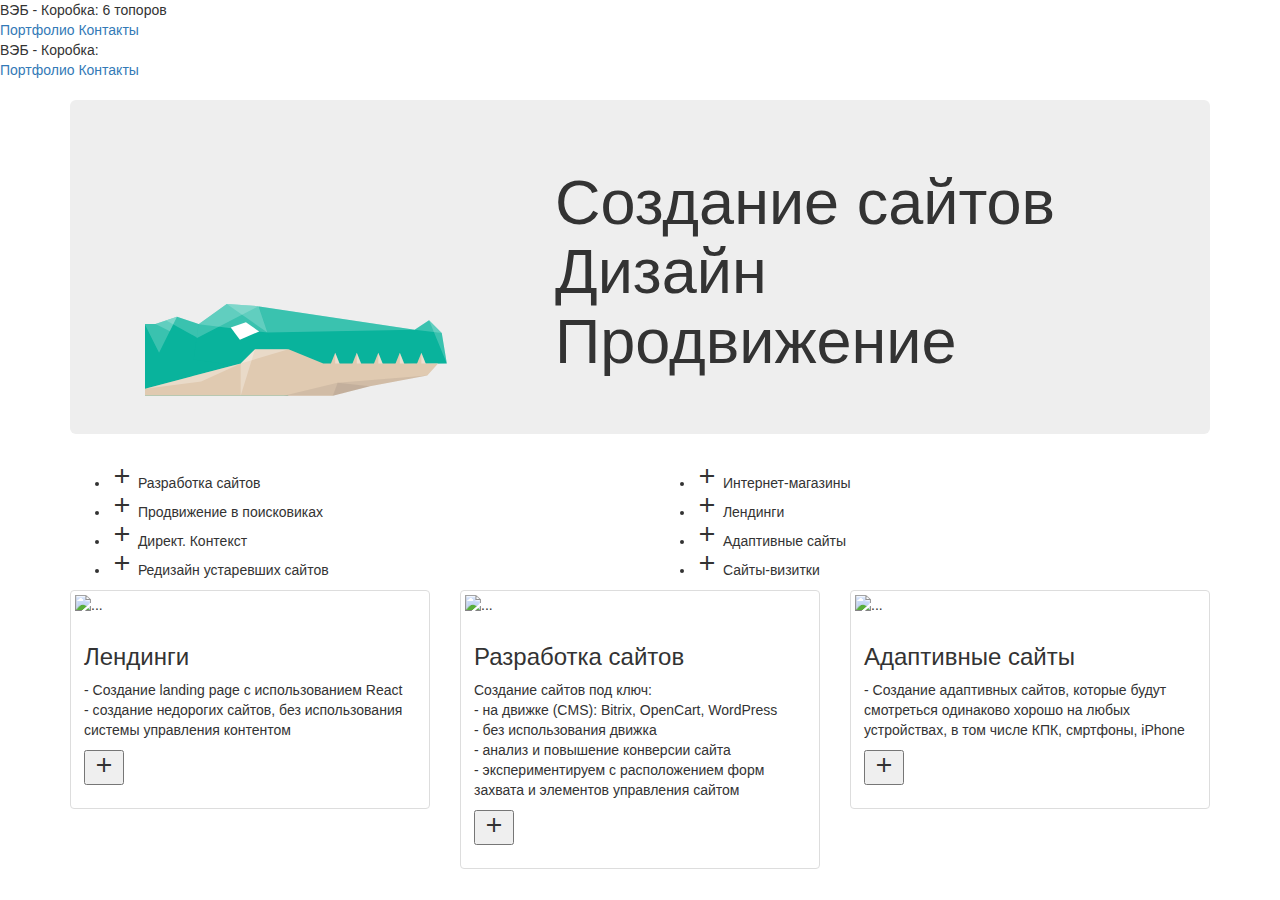
==== index.html @ 4f23ef88 "Create index.html" ====
<!DOCTYPE html>
<html lang="en">
	<head>
		<meta charset="utf-8">
		<meta http-equiv="X-UA-Compatible" content="IE=edge">
		<meta name="viewport" content="width=device-width, initial-scale=1">
		<title>6 топоров</title>

		<!-- Bootstrap -->
		<link rel="stylesheet" href="https://maxcdn.bootstrapcdn.com/bootstrap/3.3.7/css/bootstrap.min.css" integrity="sha384-BVYiiSIFeK1dGmJRAkycuHAHRg32OmUcww7on3RYdg4Va+PmSTsz/K68vbdEjh4u" crossorigin="anonymous">

		<!-- MDL -->
		<link rel="stylesheet" href="https://code.getmdl.io/1.3.0/material.teal-cyan.min.css" />
		<link rel="stylesheet" href="http://fonts.googleapis.com/css?family=Roboto:300,400,500,700" type="text/css">
		<link rel="stylesheet" href="https://fonts.googleapis.com/icon?family=Material+Icons">
		<!-- HTML5 Shim and Respond.js IE8 support of HTML5 elements and media queries -->
		<!-- WARNING: Respond.js doesn't work if you view the page via file:// -->
		<!--[if lt IE 9]>
			<script src="https://oss.maxcdn.com/html5shiv/3.7.2/html5shiv.min.js"></script>
			<script src="https://oss.maxcdn.com/respond/1.4.2/respond.min.js"></script>
		<![endif]-->
	</head>
	<body>
		<!-- Always shows a header, even in smaller screens. -->
			<div class="mdl-layout mdl-js-layout mdl-layout--fixed-header">
				<header class="mdl-layout__header">
					<div class="mdl-layout__header-row">
						<!-- Title -->
						<span class="mdl-layout-title">ВЭБ - Коробка: 6 топоров</span>
						<!-- Add spacer, to align navigation to the right -->
						<div class="mdl-layout-spacer"></div>
						<!-- Navigation. We hide it in small screens. -->
						<nav class="mdl-navigation mdl-layout--large-screen-only">
							<a style="text-decoration: none;" class="mdl-navigation__link" href="/page1/index.html">Портфолио</a>
							<a style="text-decoration: none;" class="mdl-navigation__link" href="page1.html">Контакты</a>
						</nav>
					</div>
				</header>
				<div class="mdl-layout__drawer">
					<span class="mdl-layout-title">ВЭБ - Коробка:</span>
					<nav class="mdl-navigation">
						<a style="text-decoration: none;" class="mdl-navigation__link" href="#">Портфолио</a>
						<a style="text-decoration: none;" class="mdl-navigation__link" href="page1.html">Контакты</a>
					</nav>
				</div>
				<main class="mdl-layout__content">
					<div class="page-content">
						<div class="container">
							<div class="row">
								<div class="col-xs-12">
									<div class="jumbotron" style="margin-top: 20px;">
									<div class="col-sm-6 col-md-5">
									<svg version="1.1" id="crocodile" xmlns="http://www.w3.org/2000/svg" xmlns:xlink="http://www.w3.org/1999/xlink" x="0px" y="0px" width="312px" height="300px" viewBox="0 0 260 250" enable-background="new 0 0 260 250" xml:space="preserve">
            <g>
                <path id="symbol" opacity="0.2" fill="#848383" enable-background="new    " d="M185.631,140.915l5.02,10.86l8.145-3.765
                    l-5.02-10.86L185.631,140.915z M246.828,109.341l-47.613,25.306l5.02,10.86l50.123-19.876L246.828,109.341z"/>
                <g id="head">
                    <polygon fill="#09B39C" points="44.613,146.703 26.665,140.721 8.718,146.703 -0.252,146.703 -0.252,206.523 44.613,206.523 
                        119.387,206.523 119.387,167.64      "/>
                    <polygon opacity="0.2" fill="#FFFFFF" enable-background="new    " points="-0.252,146.703 11.712,170.631 26.667,140.721 
                        8.721,146.703       "/>
                    <polyline opacity="0.2" fill="#FFFFFF" enable-background="new    " points="8.718,146.703 20.685,152.685 26.665,140.721      "/>
                    <polygon opacity="0.2" fill="#FFFFFF" enable-background="new    " points="44.613,146.703 53.613,163.667 17.694,143.712 
                        26.667,140.721      "/>
                </g>
                <g id="upper-head">
                    <g id="upper-jaw">
                        <g>
                            <path id="upper-teeth" fill="#E0CAB1" d="M151.174,129.382l14.913,6.086l-6.602-14.691L151.174,129.382z M138.707,142.292
                                l14.914,6.086l-6.603-14.692L138.707,142.292z M126.241,155.201l14.913,6.086l-6.602-14.692L126.241,155.201z M163.64,116.474
                                l14.913,6.085l-6.603-14.692L163.64,116.474z M176.106,103.564l14.913,6.086l-6.602-14.692L176.106,103.564z M188.572,90.655
                                l14.914,6.085l-6.602-14.691L188.572,90.655z M201.039,77.746l14.913,6.085L209.35,69.14L201.039,77.746z M221.816,56.23
                                l-8.311,8.607l14.913,6.085L221.816,56.23z"/>
                            <path opacity="0.4" fill="#FFFFFF" enable-background="new    " d="M155.329,125.08l10.758,10.388l-6.602-14.691L155.329,125.08
                                z M142.863,137.989l10.758,10.389l-6.603-14.692L142.863,137.989z M130.396,150.898l10.758,10.389l-6.602-14.692
                                L130.396,150.898z M167.796,112.171l10.757,10.388l-6.603-14.692L167.796,112.171z M180.261,99.261l10.758,10.389l-6.602-14.692
                                L180.261,99.261z M192.728,86.352l10.758,10.388l-6.602-14.691L192.728,86.352z M205.195,73.443l10.757,10.388L209.35,69.14
                                L205.195,73.443z M221.816,56.23l-4.156,4.303l10.758,10.389L221.816,56.23z"/>
                        </g>
                        <polygon fill="#09B39C" points="215.135,33 200.18,33 197.189,46.955 92,125 88.355,171.706 106.387,180.64 236.072,47.955             
                            "/>
                        <polygon opacity="0.2" fill="#FFFFFF" enable-background="new    " points="92,125 97.423,150.703 197.189,46.955          "/>
                        <line opacity="0.2" fill="#FFFFFF" enable-background="new    " x1="197.189" y1="46.955" x2="92" y2="125"/>
                        <polygon opacity="0.2" fill="#FFFFFF" enable-background="new    " points="200.18,33 236.072,47.955 215.135,33           "/>
                        <polygon opacity="0.2" fill="#FFFFFF" enable-background="new    " points="197.189,46.955 215.135,33 200.18,33           "/>
                    </g>
                    <polygon fill="#09B39C" points="92,125 65.55,126.757 44.613,146.703 44.613,176.523 119.387,176.523 119.387,167.64 
                        107.897,156.377         "/>
                    <polygon opacity="0.2" fill="#FFFFFF" enable-background="new    " points="92,125 102.423,145.703 65.55,126.757      "/>
                    <polygon opacity="0.2" fill="#FFFFFF" enable-background="new    " points="44.613,146.703 102.423,145.703 92,125 65.55,126.757 
                                "/>
                    <polygon id="eye_1_" fill="#FFFFFF" points="71.532,145.703 83.495,139.721 95.459,145.703 80.505,154.676         "/>
                    <polygon opacity="0.2" fill="#FFFFFF" enable-background="new    " points="44.613,146.703 44.613,158.667 92,125 65.55,126.757 
                                "/>
                </g>
                <g id="bottom-jaw">
                    <g>
                        <polygon fill="#E0CAB1" points="152.531,185.586 158.513,170.631 164.495,185.586             "/>
                        <polygon opacity="0.4" fill="#FFFFFF" enable-background="new    " points="164.495,185.586 158.513,170.631 158.513,185.586           
                            "/>
                    </g>
                    <g>
                        <polygon fill="#E0CAB1" points="170.477,185.586 176.459,170.631 182.441,185.586             "/>
                        <polygon opacity="0.4" fill="#FFFFFF" enable-background="new    " points="182.441,185.586 176.459,170.631 176.459,185.586           
                            "/>
                    </g>
                    <g>
                        <polygon fill="#E0CAB1" points="188.423,185.586 194.405,170.631 200.387,185.586             "/>
                        <polygon opacity="0.4" fill="#FFFFFF" enable-background="new    " points="200.387,185.586 194.405,170.631 194.405,185.586           
                            "/>
                    </g>
                    <g>
                        <polygon fill="#E0CAB1" points="206.369,185.586 212.351,170.631 218.333,185.586             "/>
                        <polygon opacity="0.4" fill="#FFFFFF" enable-background="new    " points="218.333,185.586 212.351,170.631 212.351,185.586           
                            "/>
                    </g>
                    <g>
                        <polygon fill="#E0CAB1" points="224.315,185.586 230.297,170.631 236.279,185.586             "/>
                        <polygon opacity="0.4" fill="#FFFFFF" enable-background="new    " points="236.279,185.586 230.297,170.631 230.297,185.586           
                            "/>
                    </g>
                    <polygon fill="#E0CAB1" points="148.54,179.604 119.596,167.64 109.657,167.64 103.675,167.64 91.711,167.64 79.747,179.604 
                        0,200.541 0,206.523 79.747,206.523 156.522,206.523 187.432,198.55 235.288,189.577 244.252,179.604       "/>
                    <polygon opacity="0.3" fill="#FFFFFF" enable-background="new    " points="119.594,167.64 91.711,167.64 79.747,179.604       "/>
                    <polygon opacity="0.3" fill="#FFFFFF" enable-background="new    " points="91.711,167.64 79.747,206.523 79.747,179.604       "/>
                    <polygon opacity="0.1" fill="#534741" enable-background="new    " points="235.288,189.577 160.513,195.559 115.639,206.523 
                        156.522,206.523 187.432,198.55      "/>
                    <polygon opacity="0.1" fill="#534741" enable-background="new    " points="187.432,198.55 160.513,195.559 156.522,206.523 
                        156.522,206.523         "/>
                    <polygon opacity="0.3" fill="#FFFFFF" enable-background="new    " points="0,200.541 46.847,194.559 79.747,179.604       "/>
                </g>
            </g>
        </svg>
</div>
										<h1>Создание сайтов Дизайн Продвижение</h1>

									</div>
								</div>
							</div>
							<div class="row">
																	<div class="col-sm-6 col-md-6">
																	<ul class="demo-list-icon mdl-list">
  <li class="mdl-list__item">
    <span class="mdl-list__item-primary-content">
    <i class="material-icons mdl-list__item-icon">add</i>
    Разработка сайтов
</span>
  </li>
  <li class="mdl-list__item">
    <span class="mdl-list__item-primary-content">
    <i class="material-icons mdl-list__item-icon">add</i>
    Продвижение в поисковиках
  </span>
  </li>
  <li class="mdl-list__item">
    <span class="mdl-list__item-primary-content">
    <i class="material-icons mdl-list__item-icon">add</i>
    Директ. Контекст
  </span>
  </li>
    <li class="mdl-list__item">
    <span class="mdl-list__item-primary-content">
    <i class="material-icons mdl-list__item-icon">add</i>
    Редизайн устаревших сайтов
  </span>
  </li>
</ul>
</div>

<div class="col-sm-6 col-md-6">
<ul class="demo-list-icon mdl-list">
  <li class="mdl-list__item">
    <span class="mdl-list__item-primary-content">
    <i class="material-icons mdl-list__item-icon">add</i>
    Интернет-магазины
</span>
  </li>
  <li class="mdl-list__item">
    <span class="mdl-list__item-primary-content">
    <i class="material-icons mdl-list__item-icon">add</i>
    Лендинги
  </span>
  </li>
  <li class="mdl-list__item">
    <span class="mdl-list__item-primary-content">
    <i class="material-icons mdl-list__item-icon">add</i>
    Адаптивные сайты
  </span>
  </li>
    <li class="mdl-list__item">
    <span class="mdl-list__item-primary-content">
    <i class="material-icons mdl-list__item-icon">add</i>
    Сайты-визитки
  </span>
  </li>
</ul>
</div>

								<div class="col-sm-6 col-md-4">
																	<div class="thumbnail">
										<img src="http://lorempixel.com/400/200/sports/1/" alt="...">
										<div class="caption">
											<h3>Лендинги</h3>
											<p>- Создание landing page с использованием React<br>
- создание недорогих сайтов, без использования системы управления контентом</p>
											<p><!-- Colored mini FAB button -->
<button class="mdl-button mdl-js-button mdl-button--fab mdl-button--mini-fab mdl-button--colored">
  <i class="material-icons">add</i>
</button></p><!-- MDL Progress Bar with Indeterminate Progress -->
<div id="p2" class="mdl-progress mdl-js-progress mdl-progress__indeterminate"></div>
										</div>
									</div>
								</div>
		<div class="col-sm-6 col-md-4">
										
									<div class="thumbnail">
										<img src="http://lorempixel.com/400/200/sports/2/" alt="...">
										<div class="caption">
																				<h3>Разработка сайтов</h3>
																				<p>Создание сайтов под ключ:<br>
- на движке (CMS):  Bitrix, OpenCart, WordPress<br>
- без использования движка<br>
- анализ и повышение конверсии сайта<br>- экспериментируем с расположением форм захвата и элементов управления сайтом</p>
																				<p><!-- Colored mini FAB button -->
									<button class="mdl-button mdl-js-button mdl-button--fab mdl-button--mini-fab mdl-button--colored">
									  <i class="material-icons">add</i>
									</button></p>

							</div>
									</div>
								</div>
										<div class="col-sm-6 col-md-4">
									<div class="thumbnail">
										<img src="http://lorempixel.com/400/200/sports/6/" alt="...">
										<div class="caption">
											<h3>Адаптивные сайты</h3>
											<p>- Создание адаптивных сайтов, которые будут смотреться одинаково хорошо на любых устройствах, в том числе КПК, смртфоны, iPhone</p>
											<p><!-- Colored mini FAB button -->
<button class="mdl-button mdl-js-button mdl-button--fab mdl-button--mini-fab mdl-button--colored">
  <i class="material-icons">add</i>
</button></p>
							</div>
									</div>
								</div>
							</div>
						</div>
					</div>
				</main>
			</div>
		<!-- jQuery (necessary for Bootstrap's JavaScript plugins) -->
		<script src="https://ajax.googleapis.com/ajax/libs/jquery/1.11.1/jquery.min.js"></script>
		<!-- Include all compiled plugins (below), or include individual files as needed -->
		<script src="https://maxcdn.bootstrapcdn.com/bootstrap/3.3.7/js/bootstrap.min.js" integrity="sha384-Tc5IQib027qvyjSMfHjOMaLkfuWVxZxUPnCJA7l2mCWNIpG9mGCD8wGNIcPD7Txa" crossorigin="anonymous"></script>
		<script defer src="https://code.getmdl.io/1.3.0/material.min.js"></script>
		<script src="snap.svg-min.js"></script>
		        <script>
        window.onload = function () {

            var croc = Snap.select("#crocodile"),
                head = croc.select("#upper-head"),
                jaw = croc.select("#upper-jaw"),
                symbol = croc.select("#symbol"),
                timer;
                
            var pivots = [
                [44, 147],
                [92, 126]
            ];

            function close() {
                clearTimeout(timer);

                head.animate({ 
                    transform: "r" + [8, pivots[0]]
                }, 500, mina.backin);
                
                jaw.animate({
                    transform: "r" + [37, pivots[1]]
                }, 500, mina.backin);

                timer = setTimeout(function () {
                    symbol.animate({
                        transform: "t-70,40r40"
                    }, 100);
                }, 400);
            }

            function open() {
                clearTimeout(timer);

                head.animate({ 
                    transform: "r" + [0, pivots[0]]
                }, 700, mina.elastic);
                
                jaw.animate({
                    transform: "r" + [0, pivots[1]]
                }, 700, mina.elastic);

                symbol.animate({
                    transform: "t0,0r0"
                }, 500, mina.elastic);
            }

            timer = setTimeout(close, 50);

            croc.hover(open, 
                function () {
                    timer = setTimeout(close, 200);
                }
            );
        };
        </script>
	</body>
</html>
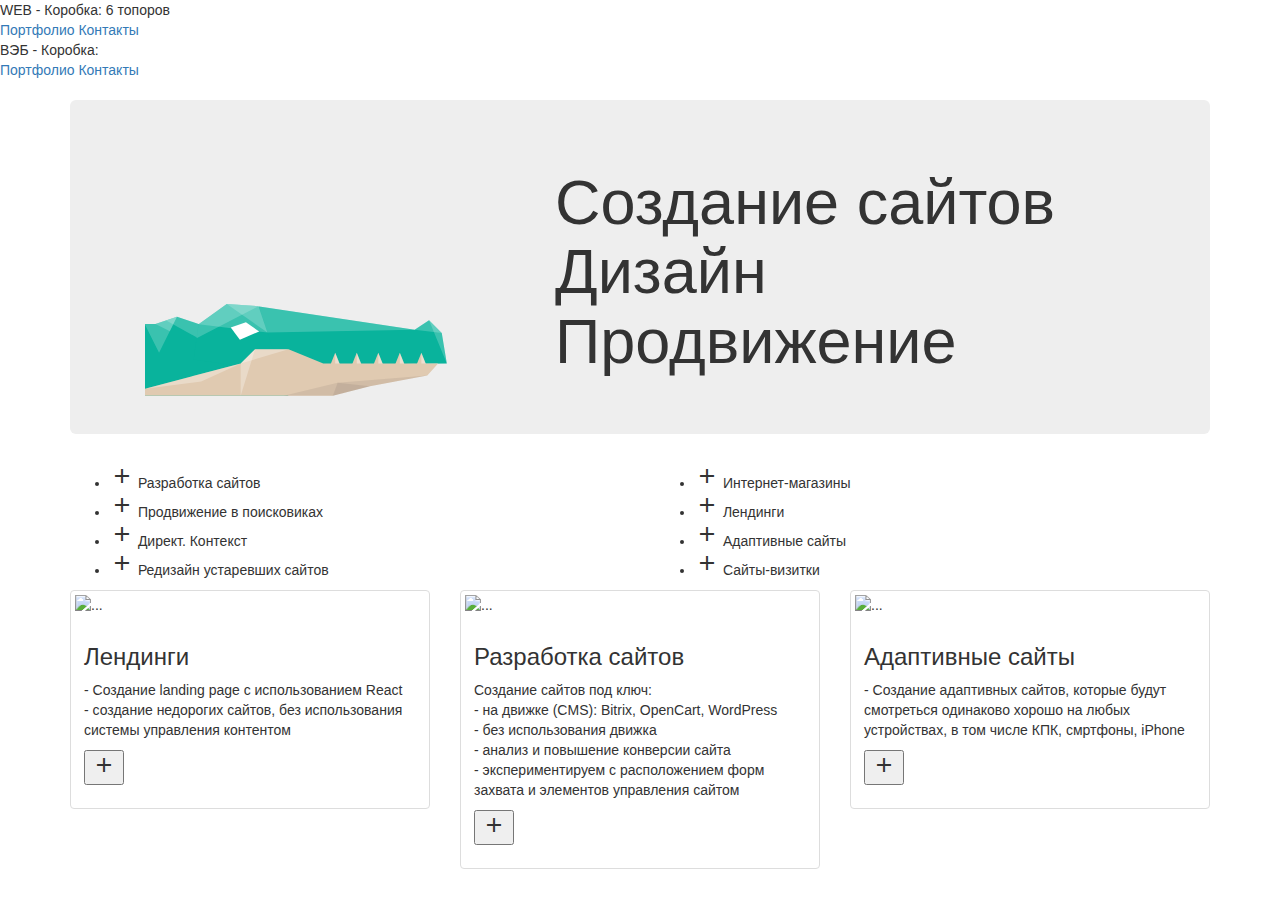
==== commit ff860000: "Create index.html" ====
--- a/index.html
+++ b/index.html
@@ -26,12 +26,12 @@
 				<header class="mdl-layout__header">
 					<div class="mdl-layout__header-row">
 						<!-- Title -->
-						<span class="mdl-layout-title">ВЭБ - Коробка: 6 топоров</span>
+						<span class="mdl-layout-title">WEB - Коробка: 6 топоров</span>
 						<!-- Add spacer, to align navigation to the right -->
 						<div class="mdl-layout-spacer"></div>
 						<!-- Navigation. We hide it in small screens. -->
 						<nav class="mdl-navigation mdl-layout--large-screen-only">
-							<a style="text-decoration: none;" class="mdl-navigation__link" href="/page1/index.html">Портфолио</a>
+							<a style="text-decoration: none;" class="mdl-navigation__link" href="page2/index.html">Портфолио</a>
 							<a style="text-decoration: none;" class="mdl-navigation__link" href="page1.html">Контакты</a>
 						</nav>
 					</div>
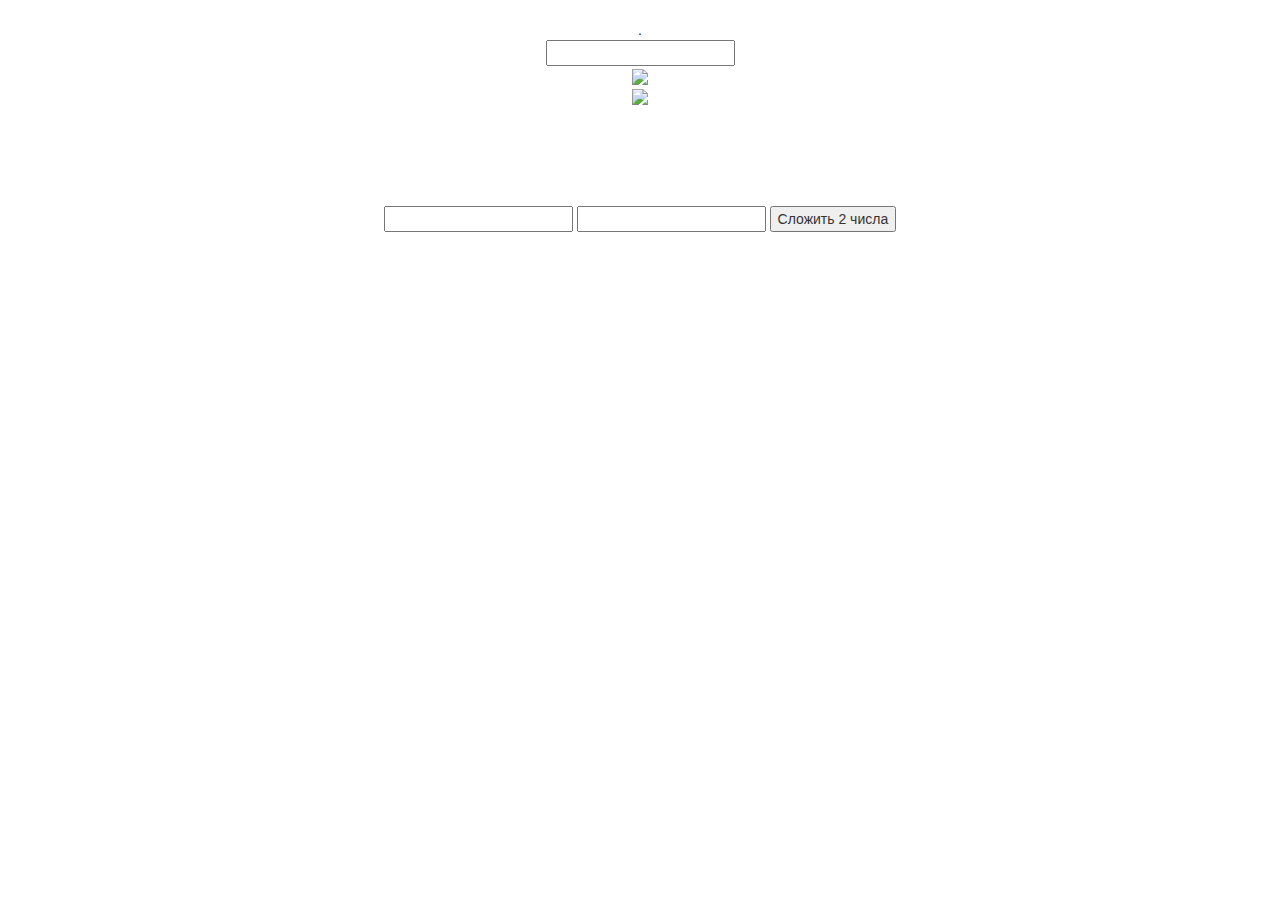
==== commit 6355da29: "Update index.html" ====
--- a/index.html
+++ b/index.html
@@ -4,7 +4,7 @@
 		<meta charset="utf-8">
 		<meta http-equiv="X-UA-Compatible" content="IE=edge">
 		<meta name="viewport" content="width=device-width, initial-scale=1">
-		<title>6 топоров</title>
+		<title>Main</title>
 
 		<!-- Bootstrap -->
 		<link rel="stylesheet" href="https://maxcdn.bootstrapcdn.com/bootstrap/3.3.7/css/bootstrap.min.css" integrity="sha384-BVYiiSIFeK1dGmJRAkycuHAHRg32OmUcww7on3RYdg4Va+PmSTsz/K68vbdEjh4u" crossorigin="anonymous">
@@ -20,295 +20,22 @@
 			<script src="https://oss.maxcdn.com/respond/1.4.2/respond.min.js"></script>
 		<![endif]-->
 	</head>
-	<body>
-		<!-- Always shows a header, even in smaller screens. -->
-			<div class="mdl-layout mdl-js-layout mdl-layout--fixed-header">
-				<header class="mdl-layout__header">
-					<div class="mdl-layout__header-row">
-						<!-- Title -->
-						<span class="mdl-layout-title">WEB - Коробка: 6 топоров</span>
-						<!-- Add spacer, to align navigation to the right -->
-						<div class="mdl-layout-spacer"></div>
-						<!-- Navigation. We hide it in small screens. -->
-						<nav class="mdl-navigation mdl-layout--large-screen-only">
-							<a style="text-decoration: none;" class="mdl-navigation__link" href="page2/index.html">Портфолио</a>
-							<a style="text-decoration: none;" class="mdl-navigation__link" href="page1.html">Контакты</a>
-						</nav>
-					</div>
-				</header>
-				<div class="mdl-layout__drawer">
-					<span class="mdl-layout-title">ВЭБ - Коробка:</span>
-					<nav class="mdl-navigation">
-						<a style="text-decoration: none;" class="mdl-navigation__link" href="#">Портфолио</a>
-						<a style="text-decoration: none;" class="mdl-navigation__link" href="page1.html">Контакты</a>
-					</nav>
-				</div>
-				<main class="mdl-layout__content">
-					<div class="page-content">
-						<div class="container">
-							<div class="row">
-								<div class="col-xs-12">
-									<div class="jumbotron" style="margin-top: 20px;">
-									<div class="col-sm-6 col-md-5">
-									<svg version="1.1" id="crocodile" xmlns="http://www.w3.org/2000/svg" xmlns:xlink="http://www.w3.org/1999/xlink" x="0px" y="0px" width="312px" height="300px" viewBox="0 0 260 250" enable-background="new 0 0 260 250" xml:space="preserve">
-            <g>
-                <path id="symbol" opacity="0.2" fill="#848383" enable-background="new    " d="M185.631,140.915l5.02,10.86l8.145-3.765
-                    l-5.02-10.86L185.631,140.915z M246.828,109.341l-47.613,25.306l5.02,10.86l50.123-19.876L246.828,109.341z"/>
-                <g id="head">
-                    <polygon fill="#09B39C" points="44.613,146.703 26.665,140.721 8.718,146.703 -0.252,146.703 -0.252,206.523 44.613,206.523 
-                        119.387,206.523 119.387,167.64      "/>
-                    <polygon opacity="0.2" fill="#FFFFFF" enable-background="new    " points="-0.252,146.703 11.712,170.631 26.667,140.721 
-                        8.721,146.703       "/>
-                    <polyline opacity="0.2" fill="#FFFFFF" enable-background="new    " points="8.718,146.703 20.685,152.685 26.665,140.721      "/>
-                    <polygon opacity="0.2" fill="#FFFFFF" enable-background="new    " points="44.613,146.703 53.613,163.667 17.694,143.712 
-                        26.667,140.721      "/>
-                </g>
-                <g id="upper-head">
-                    <g id="upper-jaw">
-                        <g>
-                            <path id="upper-teeth" fill="#E0CAB1" d="M151.174,129.382l14.913,6.086l-6.602-14.691L151.174,129.382z M138.707,142.292
-                                l14.914,6.086l-6.603-14.692L138.707,142.292z M126.241,155.201l14.913,6.086l-6.602-14.692L126.241,155.201z M163.64,116.474
-                                l14.913,6.085l-6.603-14.692L163.64,116.474z M176.106,103.564l14.913,6.086l-6.602-14.692L176.106,103.564z M188.572,90.655
-                                l14.914,6.085l-6.602-14.691L188.572,90.655z M201.039,77.746l14.913,6.085L209.35,69.14L201.039,77.746z M221.816,56.23
-                                l-8.311,8.607l14.913,6.085L221.816,56.23z"/>
-                            <path opacity="0.4" fill="#FFFFFF" enable-background="new    " d="M155.329,125.08l10.758,10.388l-6.602-14.691L155.329,125.08
-                                z M142.863,137.989l10.758,10.389l-6.603-14.692L142.863,137.989z M130.396,150.898l10.758,10.389l-6.602-14.692
-                                L130.396,150.898z M167.796,112.171l10.757,10.388l-6.603-14.692L167.796,112.171z M180.261,99.261l10.758,10.389l-6.602-14.692
-                                L180.261,99.261z M192.728,86.352l10.758,10.388l-6.602-14.691L192.728,86.352z M205.195,73.443l10.757,10.388L209.35,69.14
-                                L205.195,73.443z M221.816,56.23l-4.156,4.303l10.758,10.389L221.816,56.23z"/>
-                        </g>
-                        <polygon fill="#09B39C" points="215.135,33 200.18,33 197.189,46.955 92,125 88.355,171.706 106.387,180.64 236.072,47.955             
-                            "/>
-                        <polygon opacity="0.2" fill="#FFFFFF" enable-background="new    " points="92,125 97.423,150.703 197.189,46.955          "/>
-                        <line opacity="0.2" fill="#FFFFFF" enable-background="new    " x1="197.189" y1="46.955" x2="92" y2="125"/>
-                        <polygon opacity="0.2" fill="#FFFFFF" enable-background="new    " points="200.18,33 236.072,47.955 215.135,33           "/>
-                        <polygon opacity="0.2" fill="#FFFFFF" enable-background="new    " points="197.189,46.955 215.135,33 200.18,33           "/>
-                    </g>
-                    <polygon fill="#09B39C" points="92,125 65.55,126.757 44.613,146.703 44.613,176.523 119.387,176.523 119.387,167.64 
-                        107.897,156.377         "/>
-                    <polygon opacity="0.2" fill="#FFFFFF" enable-background="new    " points="92,125 102.423,145.703 65.55,126.757      "/>
-                    <polygon opacity="0.2" fill="#FFFFFF" enable-background="new    " points="44.613,146.703 102.423,145.703 92,125 65.55,126.757 
-                                "/>
-                    <polygon id="eye_1_" fill="#FFFFFF" points="71.532,145.703 83.495,139.721 95.459,145.703 80.505,154.676         "/>
-                    <polygon opacity="0.2" fill="#FFFFFF" enable-background="new    " points="44.613,146.703 44.613,158.667 92,125 65.55,126.757 
-                                "/>
-                </g>
-                <g id="bottom-jaw">
-                    <g>
-                        <polygon fill="#E0CAB1" points="152.531,185.586 158.513,170.631 164.495,185.586             "/>
-                        <polygon opacity="0.4" fill="#FFFFFF" enable-background="new    " points="164.495,185.586 158.513,170.631 158.513,185.586           
-                            "/>
-                    </g>
-                    <g>
-                        <polygon fill="#E0CAB1" points="170.477,185.586 176.459,170.631 182.441,185.586             "/>
-                        <polygon opacity="0.4" fill="#FFFFFF" enable-background="new    " points="182.441,185.586 176.459,170.631 176.459,185.586           
-                            "/>
-                    </g>
-                    <g>
-                        <polygon fill="#E0CAB1" points="188.423,185.586 194.405,170.631 200.387,185.586             "/>
-                        <polygon opacity="0.4" fill="#FFFFFF" enable-background="new    " points="200.387,185.586 194.405,170.631 194.405,185.586           
-                            "/>
-                    </g>
-                    <g>
-                        <polygon fill="#E0CAB1" points="206.369,185.586 212.351,170.631 218.333,185.586             "/>
-                        <polygon opacity="0.4" fill="#FFFFFF" enable-background="new    " points="218.333,185.586 212.351,170.631 212.351,185.586           
-                            "/>
-                    </g>
-                    <g>
-                        <polygon fill="#E0CAB1" points="224.315,185.586 230.297,170.631 236.279,185.586             "/>
-                        <polygon opacity="0.4" fill="#FFFFFF" enable-background="new    " points="236.279,185.586 230.297,170.631 230.297,185.586           
-                            "/>
-                    </g>
-                    <polygon fill="#E0CAB1" points="148.54,179.604 119.596,167.64 109.657,167.64 103.675,167.64 91.711,167.64 79.747,179.604 
-                        0,200.541 0,206.523 79.747,206.523 156.522,206.523 187.432,198.55 235.288,189.577 244.252,179.604       "/>
-                    <polygon opacity="0.3" fill="#FFFFFF" enable-background="new    " points="119.594,167.64 91.711,167.64 79.747,179.604       "/>
-                    <polygon opacity="0.3" fill="#FFFFFF" enable-background="new    " points="91.711,167.64 79.747,206.523 79.747,179.604       "/>
-                    <polygon opacity="0.1" fill="#534741" enable-background="new    " points="235.288,189.577 160.513,195.559 115.639,206.523 
-                        156.522,206.523 187.432,198.55      "/>
-                    <polygon opacity="0.1" fill="#534741" enable-background="new    " points="187.432,198.55 160.513,195.559 156.522,206.523 
-                        156.522,206.523         "/>
-                    <polygon opacity="0.3" fill="#FFFFFF" enable-background="new    " points="0,200.541 46.847,194.559 79.747,179.604       "/>
-                </g>
-            </g>
-        </svg>
-</div>
-										<h1>Создание сайтов Дизайн Продвижение</h1>
+<body onload="showLine();" onresize="showLine();">
 
-									</div>
-								</div>
-							</div>
-							<div class="row">
-																	<div class="col-sm-6 col-md-6">
-																	<ul class="demo-list-icon mdl-list">
-  <li class="mdl-list__item">
-    <span class="mdl-list__item-primary-content">
-    <i class="material-icons mdl-list__item-icon">add</i>
-    Разработка сайтов
-</span>
-  </li>
-  <li class="mdl-list__item">
-    <span class="mdl-list__item-primary-content">
-    <i class="material-icons mdl-list__item-icon">add</i>
-    Продвижение в поисковиках
-  </span>
-  </li>
-  <li class="mdl-list__item">
-    <span class="mdl-list__item-primary-content">
-    <i class="material-icons mdl-list__item-icon">add</i>
-    Директ. Контекст
-  </span>
-  </li>
-    <li class="mdl-list__item">
-    <span class="mdl-list__item-primary-content">
-    <i class="material-icons mdl-list__item-icon">add</i>
-    Редизайн устаревших сайтов
-  </span>
-  </li>
-</ul>
-</div>
+	<div id="main" style="margin-top: 20px; text-align: center;">.</div>
 
-<div class="col-sm-6 col-md-6">
-<ul class="demo-list-icon mdl-list">
-  <li class="mdl-list__item">
-    <span class="mdl-list__item-primary-content">
-    <i class="material-icons mdl-list__item-icon">add</i>
-    Интернет-магазины
-</span>
-  </li>
-  <li class="mdl-list__item">
-    <span class="mdl-list__item-primary-content">
-    <i class="material-icons mdl-list__item-icon">add</i>
-    Лендинги
-  </span>
-  </li>
-  <li class="mdl-list__item">
-    <span class="mdl-list__item-primary-content">
-    <i class="material-icons mdl-list__item-icon">add</i>
-    Адаптивные сайты
-  </span>
-  </li>
-    <li class="mdl-list__item">
-    <span class="mdl-list__item-primary-content">
-    <i class="material-icons mdl-list__item-icon">add</i>
-    Сайты-визитки
-  </span>
-  </li>
-</ul>
-</div>
-
-								<div class="col-sm-6 col-md-4">
-																	<div class="thumbnail">
-										<img src="http://lorempixel.com/400/200/sports/1/" alt="...">
-										<div class="caption">
-											<h3>Лендинги</h3>
-											<p>- Создание landing page с использованием React<br>
-- создание недорогих сайтов, без использования системы управления контентом</p>
-											<p><!-- Colored mini FAB button -->
-<button class="mdl-button mdl-js-button mdl-button--fab mdl-button--mini-fab mdl-button--colored">
-  <i class="material-icons">add</i>
-</button></p><!-- MDL Progress Bar with Indeterminate Progress -->
-<div id="p2" class="mdl-progress mdl-js-progress mdl-progress__indeterminate"></div>
-										</div>
-									</div>
-								</div>
-		<div class="col-sm-6 col-md-4">
-										
-									<div class="thumbnail">
-										<img src="http://lorempixel.com/400/200/sports/2/" alt="...">
-										<div class="caption">
-																				<h3>Разработка сайтов</h3>
-																				<p>Создание сайтов под ключ:<br>
-- на движке (CMS):  Bitrix, OpenCart, WordPress<br>
-- без использования движка<br>
-- анализ и повышение конверсии сайта<br>- экспериментируем с расположением форм захвата и элементов управления сайтом</p>
-																				<p><!-- Colored mini FAB button -->
-									<button class="mdl-button mdl-js-button mdl-button--fab mdl-button--mini-fab mdl-button--colored">
-									  <i class="material-icons">add</i>
-									</button></p>
-
-							</div>
-									</div>
-								</div>
-										<div class="col-sm-6 col-md-4">
-									<div class="thumbnail">
-										<img src="http://lorempixel.com/400/200/sports/6/" alt="...">
-										<div class="caption">
-											<h3>Адаптивные сайты</h3>
-											<p>- Создание адаптивных сайтов, которые будут смотреться одинаково хорошо на любых устройствах, в том числе КПК, смртфоны, iPhone</p>
-											<p><!-- Colored mini FAB button -->
-<button class="mdl-button mdl-js-button mdl-button--fab mdl-button--mini-fab mdl-button--colored">
-  <i class="material-icons">add</i>
-</button></p>
-							</div>
-									</div>
-								</div>
-							</div>
-						</div>
-					</div>
-				</main>
-			</div>
-		<!-- jQuery (necessary for Bootstrap's JavaScript plugins) -->
-		<script src="https://ajax.googleapis.com/ajax/libs/jquery/1.11.1/jquery.min.js"></script>
-		<!-- Include all compiled plugins (below), or include individual files as needed -->
-		<script src="https://maxcdn.bootstrapcdn.com/bootstrap/3.3.7/js/bootstrap.min.js" integrity="sha384-Tc5IQib027qvyjSMfHjOMaLkfuWVxZxUPnCJA7l2mCWNIpG9mGCD8wGNIcPD7Txa" crossorigin="anonymous"></script>
-		<script defer src="https://code.getmdl.io/1.3.0/material.min.js"></script>
-		<script src="snap.svg-min.js"></script>
-		        <script>
-        window.onload = function () {
-
-            var croc = Snap.select("#crocodile"),
-                head = croc.select("#upper-head"),
-                jaw = croc.select("#upper-jaw"),
-                symbol = croc.select("#symbol"),
-                timer;
-                
-            var pivots = [
-                [44, 147],
-                [92, 126]
-            ];
-
-            function close() {
-                clearTimeout(timer);
-
-                head.animate({ 
-                    transform: "r" + [8, pivots[0]]
-                }, 500, mina.backin);
-                
-                jaw.animate({
-                    transform: "r" + [37, pivots[1]]
-                }, 500, mina.backin);
-
-                timer = setTimeout(function () {
-                    symbol.animate({
-                        transform: "t-70,40r40"
-                    }, 100);
-                }, 400);
-            }
-
-            function open() {
-                clearTimeout(timer);
-
-                head.animate({ 
-                    transform: "r" + [0, pivots[0]]
-                }, 700, mina.elastic);
-                
-                jaw.animate({
-                    transform: "r" + [0, pivots[1]]
-                }, 700, mina.elastic);
-
-                symbol.animate({
-                    transform: "t0,0r0"
-                }, 500, mina.elastic);
-            }
-
-            timer = setTimeout(close, 50);
-
-            croc.hover(open, 
-                function () {
-                    timer = setTimeout(close, 200);
-                }
-            );
-        };
-        </script>
-	</body>
+	<div id="line" style="text-align: center;">	
+		<div id="seven" >
+			<input id="ins" type="" name="" onchange="info(this.value, focus);"><br>
+			<img id="seven2" src="7.png">
+		</div>	
+		<img  src="sprite.png">	
+	</div>
+	<div style="margin-top: 100px; text-align: center;">
+		<input id="a" type="number" name="">
+		<input id="b" type="number" name="">
+		<input id="button" type="button" value="Сложить 2 числа" onclick="calcAB();">
+	</div>
+	<script src="script.js"></script>
+</body>
 </html>
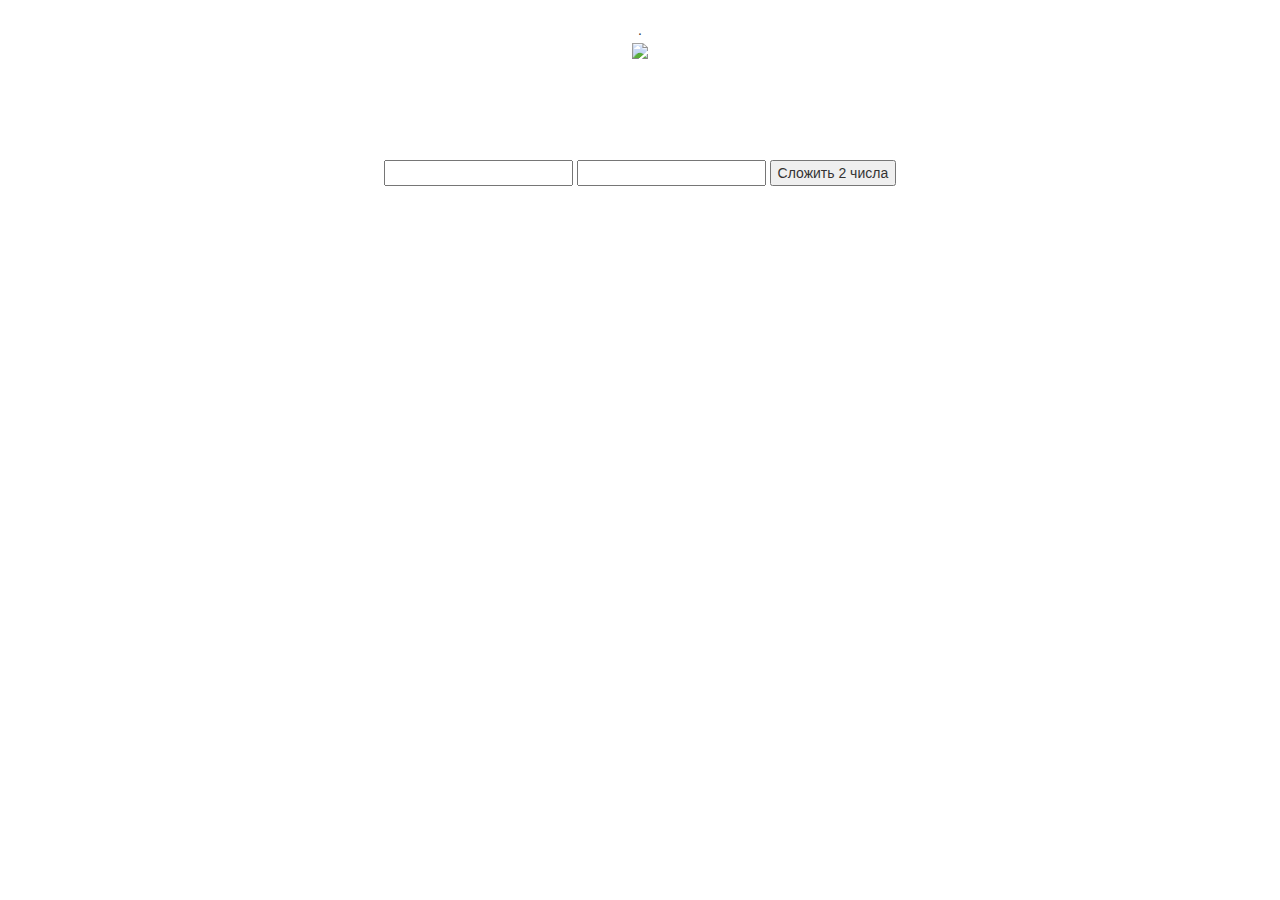
==== commit 0c034062: "Update index.html" ====
--- a/index.html
+++ b/index.html
@@ -19,6 +19,27 @@
 			<script src="https://oss.maxcdn.com/html5shiv/3.7.2/html5shiv.min.js"></script>
 			<script src="https://oss.maxcdn.com/respond/1.4.2/respond.min.js"></script>
 		<![endif]-->
+			<style>
+	#seven {
+	
+	}
+		#seven2 {
+			margin-left: -530px;
+			width: 268px;		
+		}
+		#ins {
+				
+    right: 260px;
+    top: 25px;
+    left: -420;
+    height: 35px; 
+    width: 35px;
+    border: 1px solid #ff0000;
+	position: relative;
+
+		}
+	</style>
+		
 	</head>
 <body onload="showLine();" onresize="showLine();">
 
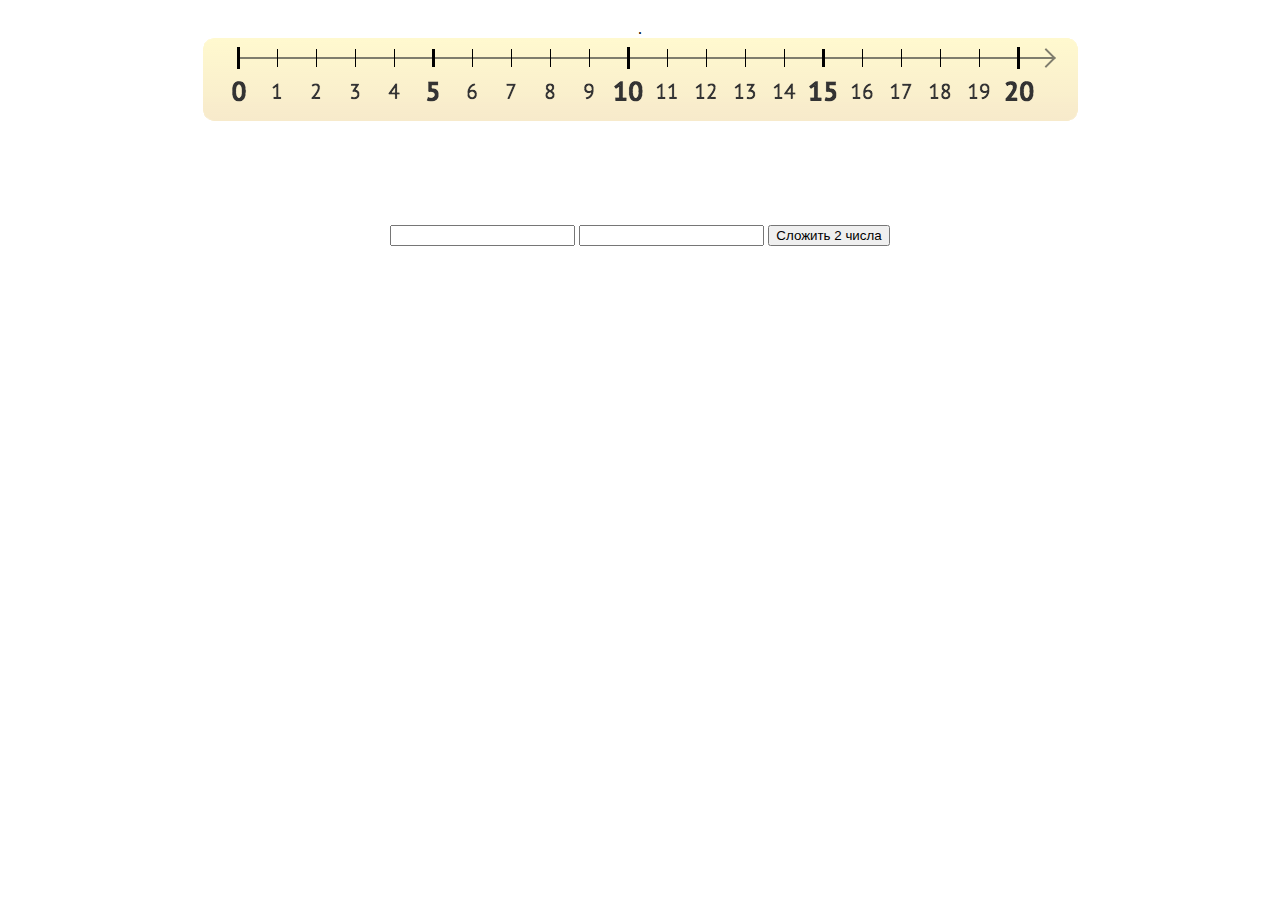
==== commit 6dc1d60c: "Update index.html" ====
--- a/index.html
+++ b/index.html
@@ -6,19 +6,6 @@
 		<meta name="viewport" content="width=device-width, initial-scale=1">
 		<title>Main</title>
 
-		<!-- Bootstrap -->
-		<link rel="stylesheet" href="https://maxcdn.bootstrapcdn.com/bootstrap/3.3.7/css/bootstrap.min.css" integrity="sha384-BVYiiSIFeK1dGmJRAkycuHAHRg32OmUcww7on3RYdg4Va+PmSTsz/K68vbdEjh4u" crossorigin="anonymous">
-
-		<!-- MDL -->
-		<link rel="stylesheet" href="https://code.getmdl.io/1.3.0/material.teal-cyan.min.css" />
-		<link rel="stylesheet" href="http://fonts.googleapis.com/css?family=Roboto:300,400,500,700" type="text/css">
-		<link rel="stylesheet" href="https://fonts.googleapis.com/icon?family=Material+Icons">
-		<!-- HTML5 Shim and Respond.js IE8 support of HTML5 elements and media queries -->
-		<!-- WARNING: Respond.js doesn't work if you view the page via file:// -->
-		<!--[if lt IE 9]>
-			<script src="https://oss.maxcdn.com/html5shiv/3.7.2/html5shiv.min.js"></script>
-			<script src="https://oss.maxcdn.com/respond/1.4.2/respond.min.js"></script>
-		<![endif]-->
 			<style>
 	#seven {
 	
